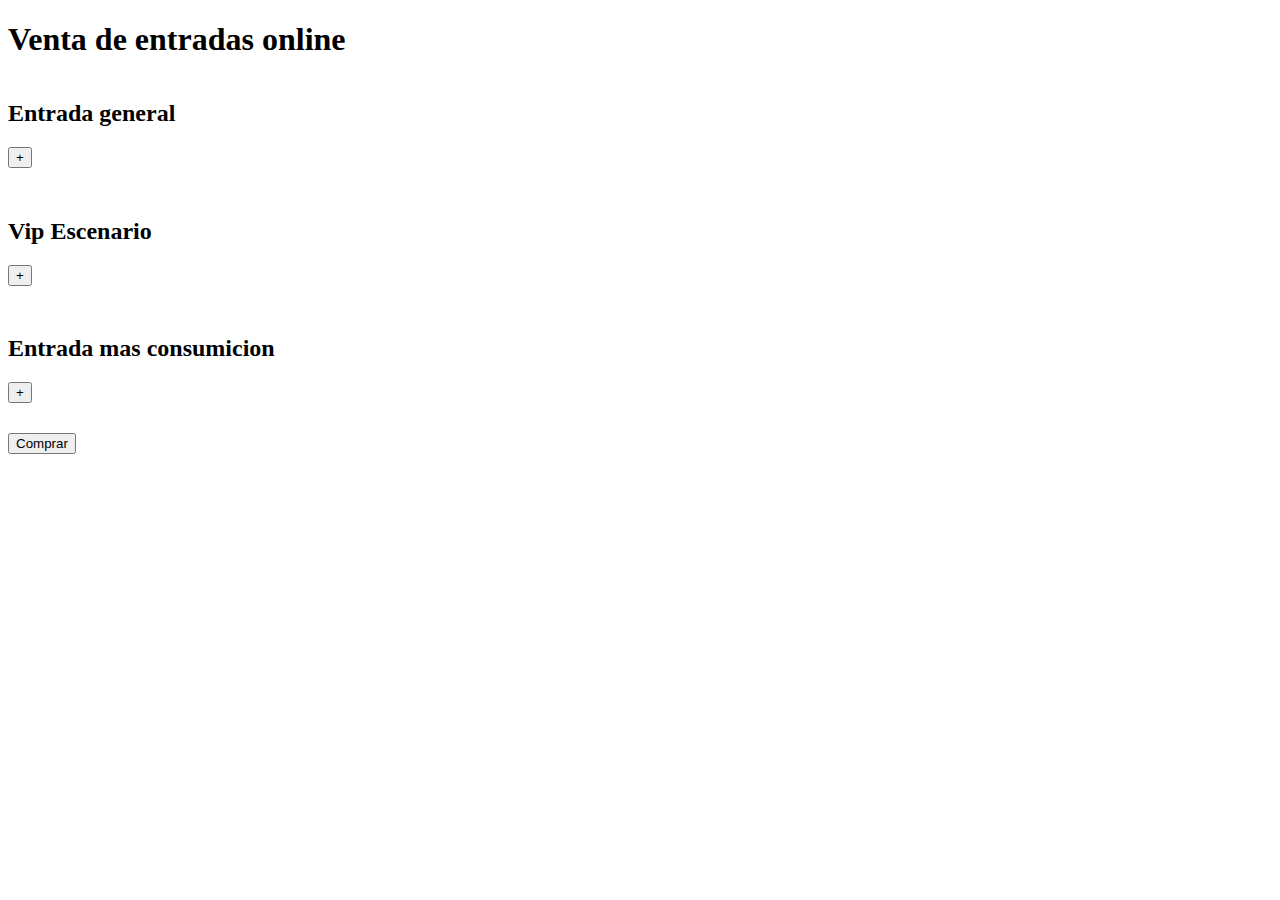
==== index.html @ a899c362 "primera entrega" ====
<!DOCTYPE html>
<html lang="en">

<head>
    <meta charset="UTF-8">
    <meta name="viewport" content="width=device-width, initial-scale=1.0">
    <title>Proyecto js</title>

    <link rel="stylesheet" href="./css/style.css">

    <script src="./js/index.js"></script>
</head>

<body>


    <h1> Venta de entradas online</h1>
    <div class="container">
        <div>
            <h2>Entrada general</h2>
            <!--<button onclick="vender_entrada()">-</button>
             <span> 0</span>-->
            <button onclick="comprarGeneral()">+</button>
    
    
        </div>
    
        <div>
            <h2>Vip Escenario</h2>
            <!--<button>-</button>
             <span> 0</span>-->
            <button onclick="comprarVip()">+</button>
    
    
        </div>
    
        <div>
            <h2>Entrada mas consumicion</h2>
            <!--<button>-</button>
             <span> 0</span>-->
            <button onclick="comprarcons()">+</button>
    
    
        </div>
    
        <div>
            <button onclick="mostrar_carrito()">Comprar</button>
        </div>
    
    </div>




</body>

</html>
---- css/style.css ----
.container{
    display: grid;
    grid-template-rows: 4;
    gap: 30px;
}
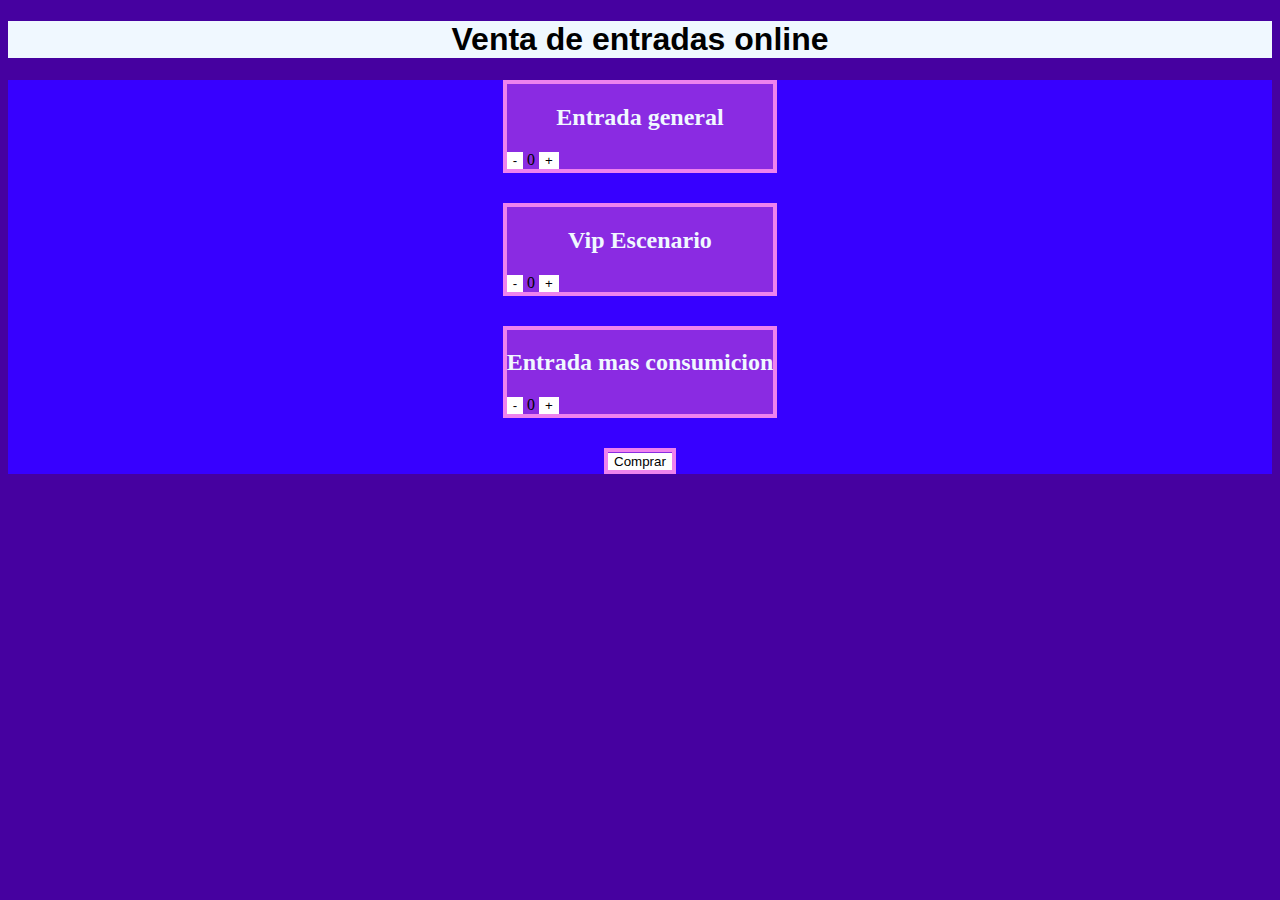
==== commit 7ac84320: "segunda entrega error en el addeventlistener por corregir" ====
--- a/index.html
+++ b/index.html
@@ -16,34 +16,34 @@
 
     <h1> Venta de entradas online</h1>
     <div class="container">
-        <div>
+        <div class="cajas">
             <h2>Entrada general</h2>
-            <!--<button onclick="vender_entrada()">-</button>
-             <span> 0</span>-->
-            <button onclick="comprarGeneral()">+</button>
+            <button  onclick="vender_1()">-</button>
+             <span> 0</span>
+            <button onclick="comprar_general()">+</button>
     
     
         </div>
     
-        <div>
+        <div class="cajas"> 
             <h2>Vip Escenario</h2>
-            <!--<button>-</button>
-             <span> 0</span>-->
-            <button onclick="comprarVip()">+</button>
+            <button  onclick="vender_2()">-</button>
+             <span> 0</span>
+            <button id="agregarVip">+</button>
     
     
         </div>
     
-        <div>
+        <div class="cajas">
             <h2>Entrada mas consumicion</h2>
-            <!--<button>-</button>
-             <span> 0</span>-->
-            <button onclick="comprarcons()">+</button>
+            <button  onclick="vender_3()">-</button>
+             <span> 0</span>
+            <button onclick="comprar_cons()">+</button>
     
     
         </div>
     
-        <div>
+        <div id="caja">
             <button onclick="mostrar_carrito()">Comprar</button>
         </div>
     
--- a/css/style.css
+++ b/css/style.css
@@ -1,5 +1,41 @@
+body{
+    background-color: rgb(70, 1, 160);
+}
+h1{
+    font-family: 'Lucida Sans', 'Lucida Sans Regular', 'Lucida Grande', 'Lucida Sans Unicode', Geneva, Verdana, sans-serif;
+    text-align: center;
+    background-color: aliceblue;
+    
+
+}
+h2{
+    color: aliceblue;
+}
+.cajas{
+    border:violet solid 4px;
+    justify-items: center;
+    background-color: blueviolet;
+}
+#caja{
+    border:violet solid 4px;
+    justify-self: center;
+    background-color: blueviolet;
+}
+
 .container{
     display: grid;
     grid-template-rows: 4;
     gap: 30px;
-}+    justify-content: center;
+    background-color: rgb(55, 0, 255);
+}
+button {
+    cursor: pointer;
+    border: none;
+    transition: background-color 0.1s, transform 0.2s;
+    background-color: white;
+}
+
+button:active { /* Corrigiendo la sintaxis de la pseudo-clase */
+    background-color: blue;
+    transform: scale(0.98); }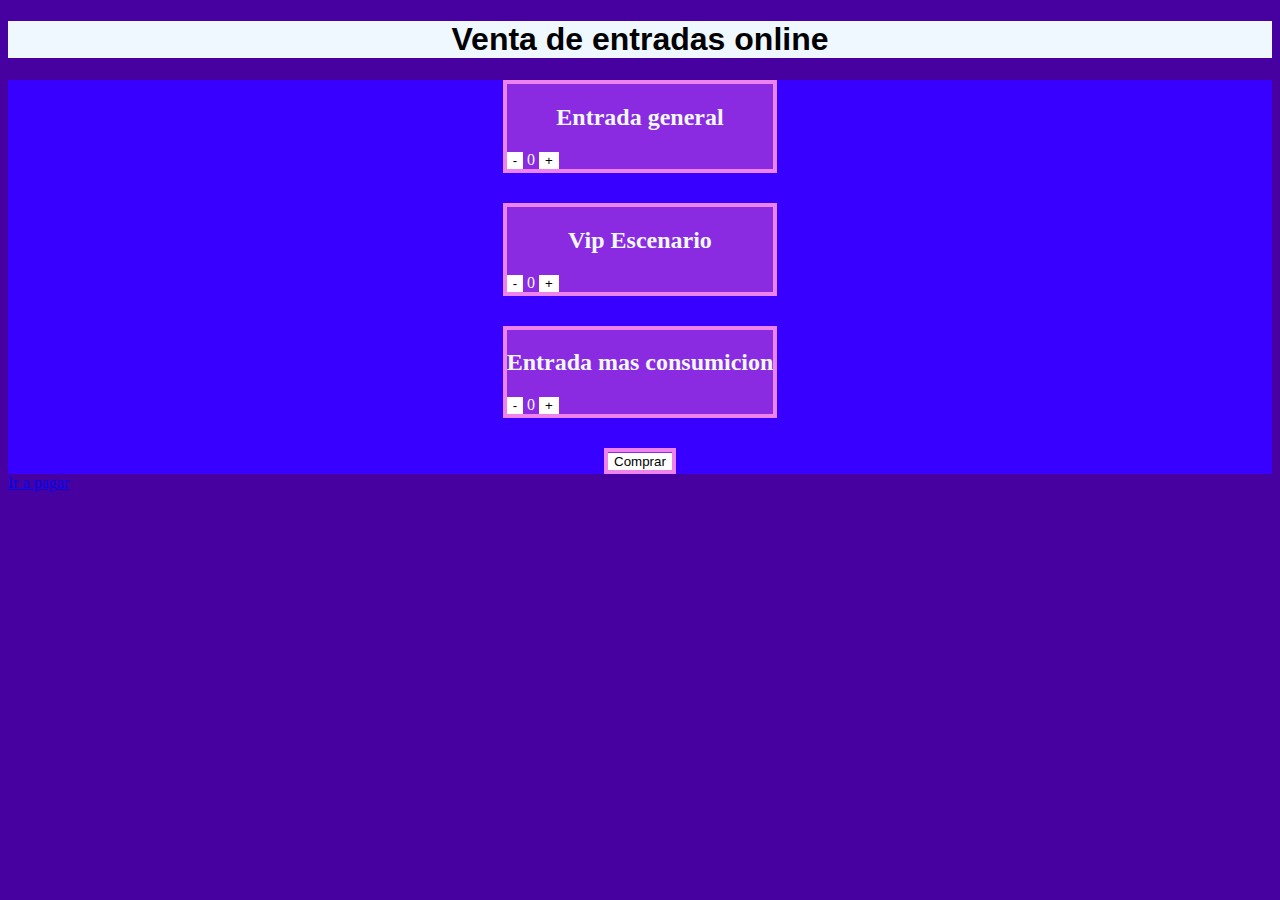
==== commit 460bf386: "actualizacion" ====
--- a/index.html
+++ b/index.html
@@ -8,7 +8,7 @@
 
     <link rel="stylesheet" href="./css/style.css">
 
-    <script src="./js/index.js"></script>
+    
 </head>
 
 <body>
@@ -18,27 +18,27 @@
     <div class="container">
         <div class="cajas">
             <h2>Entrada general</h2>
-            <button  onclick="vender_1()">-</button>
-             <span> 0</span>
-            <button onclick="comprar_general()">+</button>
+            <button id="boton_menos_general">-</button>
+             <span id="contador1"> 0</span>
+            <button id="boton_mas_general">+</button>
     
     
         </div>
     
         <div class="cajas"> 
             <h2>Vip Escenario</h2>
-            <button  onclick="vender_2()">-</button>
-             <span> 0</span>
-            <button id="agregarVip">+</button>
+            <button  id="boton_menos_vip">-</button>
+             <span id="contador2"> 0</span>
+            <button id="boton_mas_vip">+</button>
     
     
         </div>
     
         <div class="cajas">
             <h2>Entrada mas consumicion</h2>
-            <button  onclick="vender_3()">-</button>
-             <span> 0</span>
-            <button onclick="comprar_cons()">+</button>
+            <button id="boton_menos_cons">-</button>
+             <span id="contador3"> 0</span>
+            <button id="boton_mas_cons">+</button>
     
     
         </div>
@@ -48,10 +48,11 @@
         </div>
     
     </div>
+ <a href="/secciones/compra.html">Ir a pagar</a>
 
 
 
-
+    <script src="./js/index.js"></script>
 </body>
 
 </html>--- a/css/style.css
+++ b/css/style.css
@@ -1,34 +1,39 @@
-body{
+body {
     background-color: rgb(70, 1, 160);
 }
-h1{
+
+h1 {
     font-family: 'Lucida Sans', 'Lucida Sans Regular', 'Lucida Grande', 'Lucida Sans Unicode', Geneva, Verdana, sans-serif;
     text-align: center;
     background-color: aliceblue;
-    
+
 
 }
-h2{
+
+h2 {
     color: aliceblue;
 }
-.cajas{
-    border:violet solid 4px;
+
+.cajas {
+    border: violet solid 4px;
     justify-items: center;
     background-color: blueviolet;
 }
-#caja{
-    border:violet solid 4px;
+
+#caja {
+    border: violet solid 4px;
     justify-self: center;
     background-color: blueviolet;
 }
 
-.container{
+.container {
     display: grid;
     grid-template-rows: 4;
     gap: 30px;
     justify-content: center;
     background-color: rgb(55, 0, 255);
 }
+
 button {
     cursor: pointer;
     border: none;
@@ -36,6 +41,16 @@
     background-color: white;
 }
 
-button:active { /* Corrigiendo la sintaxis de la pseudo-clase */
+button:active {
     background-color: blue;
-    transform: scale(0.98); }+    transform: scale(0.98);
+}
+
+span {
+    color: aliceblue;
+}
+
+.card{
+   justify-content: center;
+   background-color: red;
+}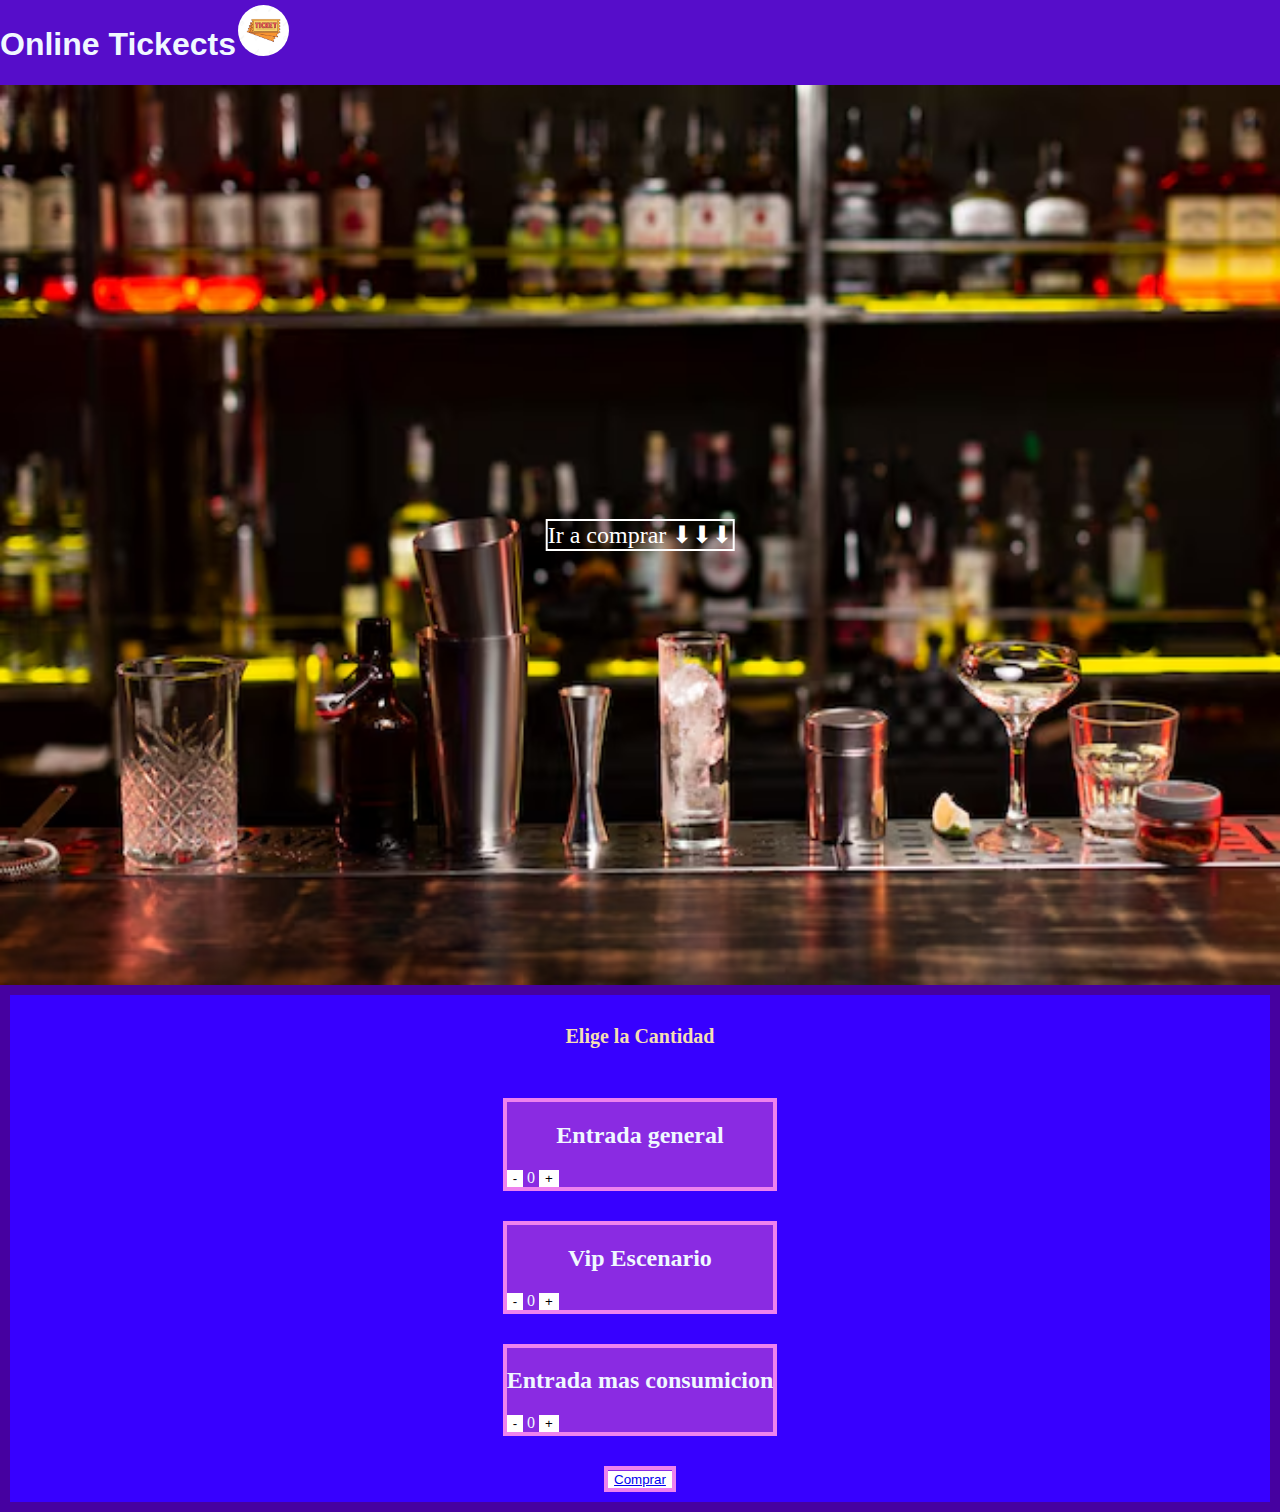
==== commit a59eb0c2: "actualizacion" ====
--- a/index.html
+++ b/index.html
@@ -8,47 +8,62 @@
 
     <link rel="stylesheet" href="./css/style.css">
 
-    
+
 </head>
 
 <body>
+    <header>
+
+        <h1> Online Tickects</h1>
+        <img src="./imagenes/ticket-logo.jpg" alt="logo">
+
+    </header>
+    <main>
+        <section id="frente">
+            <div id="imagen_barra"><img src="./imagenes/barra.avif" alt=""></div>
+            <div id="redireccion"><a href="#titular">Ir a comprar ⬇⬇⬇</a></div>
+        </section>
 
 
-    <h1> Venta de entradas online</h1>
-    <div class="container">
-        <div class="cajas">
-            <h2>Entrada general</h2>
-            <button id="boton_menos_general">-</button>
-             <span id="contador1"> 0</span>
-            <button id="boton_mas_general">+</button>
-    
-    
+        <div class="container">
+            <div id="titular">
+                <h3>Elige la Cantidad</h3>
+            </div>
+            <div class="cajas">
+                <h2>Entrada general</h2>
+                <button id="boton_menos_general">-</button>
+                <span id="contador1"> 0</span>
+                <button id="boton_mas_general">+</button>
+
+
+            </div>
+
+            <div class="cajas">
+                <h2>Vip Escenario</h2>
+                <button id="boton_menos_vip">-</button>
+                <span id="contador2"> 0</span>
+                <button id="boton_mas_vip">+</button>
+
+
+            </div>
+
+            <div class="cajas">
+                <h2>Entrada mas consumicion</h2>
+                <button id="boton_menos_cons">-</button>
+                <span id="contador3"> 0</span>
+                <button id="boton_mas_cons">+</button>
+
+
+            </div>
+
+            <div id="caja">
+                <button id="mostrar_carrito"><a href="./secciones/compra.html">Comprar</a></button>
+            </div>
+
         </div>
-    
-        <div class="cajas"> 
-            <h2>Vip Escenario</h2>
-            <button  id="boton_menos_vip">-</button>
-             <span id="contador2"> 0</span>
-            <button id="boton_mas_vip">+</button>
-    
-    
-        </div>
-    
-        <div class="cajas">
-            <h2>Entrada mas consumicion</h2>
-            <button id="boton_menos_cons">-</button>
-             <span id="contador3"> 0</span>
-            <button id="boton_mas_cons">+</button>
-    
-    
-        </div>
-    
-        <div id="caja">
-            <button onclick="mostrar_carrito()">Comprar</button>
-        </div>
-    
-    </div>
- <a href="/secciones/compra.html">Ir a pagar</a>
+ 
+    </main>
+
 
 
 
--- a/css/style.css
+++ b/css/style.css
@@ -1,19 +1,68 @@
+
 body {
     background-color: rgb(70, 1, 160);
+    margin: 0%;
+    padding: 0%;
+}
+header{
+    background-color: rgb(86, 13, 202);
+    display: flex ;
+    gap: 2px;
+    padding-top: 5px;
+
+}
+header h1 {
+    font-family: 'Lucida Sans', 'Lucida Sans Regular', 'Lucida Grande', 'Lucida Sans Unicode', Geneva, Verdana, sans-serif;
+    text-align:left;
+    position: relative;
+    color:aliceblue ;
+    
+}
+header img {
+    border-radius: 50%;
+    width: 4%;
+    height: 4%;
+}
+section#frente {
+    position: relative; 
+    width: 100vw;
+    height: 100vh; 
 }
 
-h1 {
-    font-family: 'Lucida Sans', 'Lucida Sans Regular', 'Lucida Grande', 'Lucida Sans Unicode', Geneva, Verdana, sans-serif;
+#imagen_barra {
+    position: absolute;
+    width: 100vw;
+    height: 100vh; 
+    
+    z-index: 1; 
+}
+#imagen_barra img{
+    width: 100vw;
+    height: 100vh; 
+}
+#redireccion {
+    position: absolute;
+    top: 50%; 
+    left: 50%; 
+    transform: translate(-50%, -50%);
+    z-index: 2; 
     text-align: center;
-    background-color: aliceblue;
-
-
+    border: 2px solid white;
 }
 
+#redireccion a {
+    font-size: 24px;
+    color: white; 
+    text-decoration: none;
+}
 h2 {
     color: aliceblue;
 }
-
+h3{
+    color:wheat ;
+font-family:Georgia, 'Times New Roman', Times, serif;
+font-size: 20px;
+text-align: center;}
 .cajas {
     border: violet solid 4px;
     justify-items: center;
@@ -32,6 +81,11 @@
     gap: 30px;
     justify-content: center;
     background-color: rgb(55, 0, 255);
+    z-index: 1;
+    position: relative;
+    padding: 10px;
+    margin: 10px;
+    
 }
 
 button {
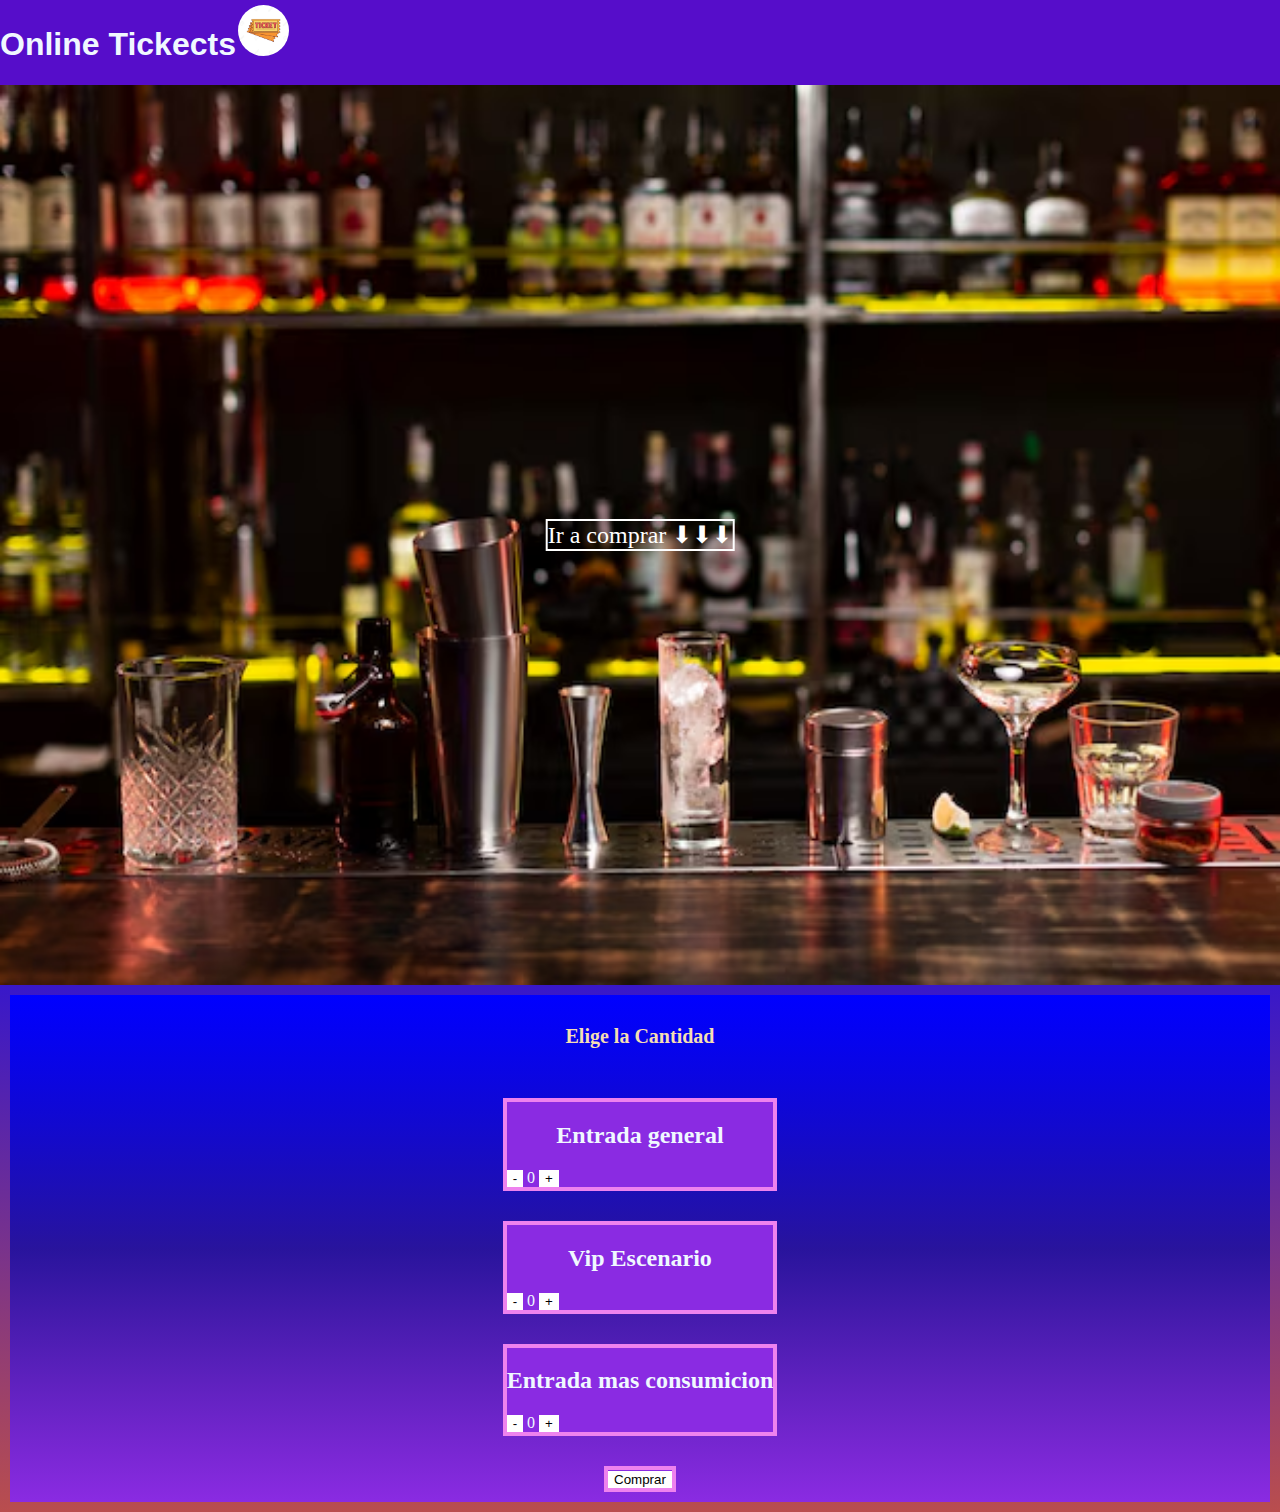
==== commit 109c845a: "entraga final" ====
--- a/index.html
+++ b/index.html
@@ -5,7 +5,7 @@
     <meta charset="UTF-8">
     <meta name="viewport" content="width=device-width, initial-scale=1.0">
     <title>Proyecto js</title>
-
+    <link rel="stylesheet" href="./css/form.css">
     <link rel="stylesheet" href="./css/style.css">
 
 
@@ -23,6 +23,64 @@
             <div id="imagen_barra"><img src="./imagenes/barra.avif" alt=""></div>
             <div id="redireccion"><a href="#titular">Ir a comprar ⬇⬇⬇</a></div>
         </section>
+        <div id="card">
+            <div>
+                <h1>Resumen de Compra</h1>
+            </div>
+            <div id="formulario_estilo">
+                <form action="https://formspree.io/f/xblgqgyg" method="POST"><!-- Aca uso una appi para que me lleguen los formularios a mi mail -->
+                    <div class="labels">
+
+                        <label for="email">Correo Electrónico:</label>
+                        <input type="email" id="email" name="email" required placeholder="Introduce tu email">
+                        <br><br>
+                    </div>
+
+                    <div class="labels">
+
+                        <label for="nombre">Nombre:</label>
+                        <input type="text" id="nombre" name="nombre" required placeholder="Introduce tu nombre">
+                        <br><br>
+                    </div>
+                    <div class="labels">
+
+                        <label for="apellido">Apellido:</label>
+                        <input type="text" id="apellido" name="apellido" required placeholder="Introduce tu apellido">
+                        <br><br>
+                    </div>
+
+                    <div class="labels">
+
+                        <label for="dni">DNI:</label>
+                        <input id="dni" name="dni" required placeholder="Introduce tu DNI">
+                        <br><br>
+                    </div>
+
+                    <div class="labels">
+
+                        <label for="telefono">Número de Teléfono:</label>
+                        <input type="tel" id="telefono" name="telefono" required placeholder="Introduce tu teléfono"
+                            title="Número de teléfono">
+                        <br><br>
+                    </div>
+                    <div class="labels">
+                        <h2 id="resumen_pago">Alias: roberto.mp total:</h2>
+                        <h3>Trasnferir al siguiente Alias: "online.tickets.villa" </h3>
+
+                    </div>
+                    <div class="labels">
+                        <label for="imagen">Subir comprobante :</label>
+                        <input type="file" id="imagen" name="imagen" accept="image/*">
+                        <br><br>
+                    </div>
+                    <div id="finish">
+
+                        <button type="submit">Pagar</button>
+                    </div>
+                </form>
+            </div>
+
+        </div>
 
 
         <div class="container">
@@ -57,12 +115,13 @@
             </div>
 
             <div id="caja">
-                <button id="mostrar_carrito"><a href="./secciones/compra.html">Comprar</a></button>
+                <button id="mostrar_carrito">Comprar</a></button>
             </div>
 
         </div>
- 
+        <!-- formulario -->
     </main>
+
 
 
 
--- a/css/form.css
+++ b/css/form.css
@@ -0,0 +1,64 @@
+#card {
+
+    
+    position: fixed;         /* Ocupa toda la pantalla */
+    top: 0;
+    left: 0;
+    width: 100vw;
+    height: 100vh;
+    background-color: rgba(0, 0, 0, 0.8); /* Fondo oscuro */
+    color: white;
+    display: inline-block;
+    align-items: center;
+    justify-items: center;
+    justify-content: center;
+    display: none;
+    z-index: 9999;  
+}
+
+#formulario_estilo form {
+    display: inline-block;
+    justify-items: center;
+    gap: 2px;
+
+
+}
+
+#formulario_estilo input {
+    border-bottom: 3px solid violet;
+
+}
+
+#card h1 {
+    background-color: black;
+    color: violet;
+    border: 1px solid violet;
+    text-align: center;
+}
+#card h2{
+    color: violet;
+    border: 2px solid violet;
+    border-width: 100%;
+    text-align: center;
+}
+#card h3 {
+    color: violet;
+    border: 2px solid violet;
+    border-width: 100%;
+    text-align: center;
+}
+
+.labels {
+    width: 100%;
+    text-align: end;
+
+}
+
+#finish button {
+    width: 50px;
+    font-family: Verdana, Geneva, Tahoma, sans-serif
+}
+
+#formulario_estilo {
+    background-color:black;
+}--- a/css/style.css
+++ b/css/style.css
@@ -1,6 +1,6 @@
 
 body {
-    background-color: rgb(70, 1, 160);
+    background: linear-gradient(blueviolet , blue, rgba(160, 13, 13, 0.733));
     margin: 0%;
     padding: 0%;
 }
@@ -9,6 +9,7 @@
     display: flex ;
     gap: 2px;
     padding-top: 5px;
+    
 
 }
 header h1 {
@@ -80,7 +81,7 @@
     grid-template-rows: 4;
     gap: 30px;
     justify-content: center;
-    background-color: rgb(55, 0, 255);
+    background: linear-gradient( blue, rgba(23, 13, 160, 0.822),blueviolet);
     z-index: 1;
     position: relative;
     padding: 10px;
@@ -104,7 +105,3 @@
     color: aliceblue;
 }
 
-.card{
-   justify-content: center;
-   background-color: red;
-}